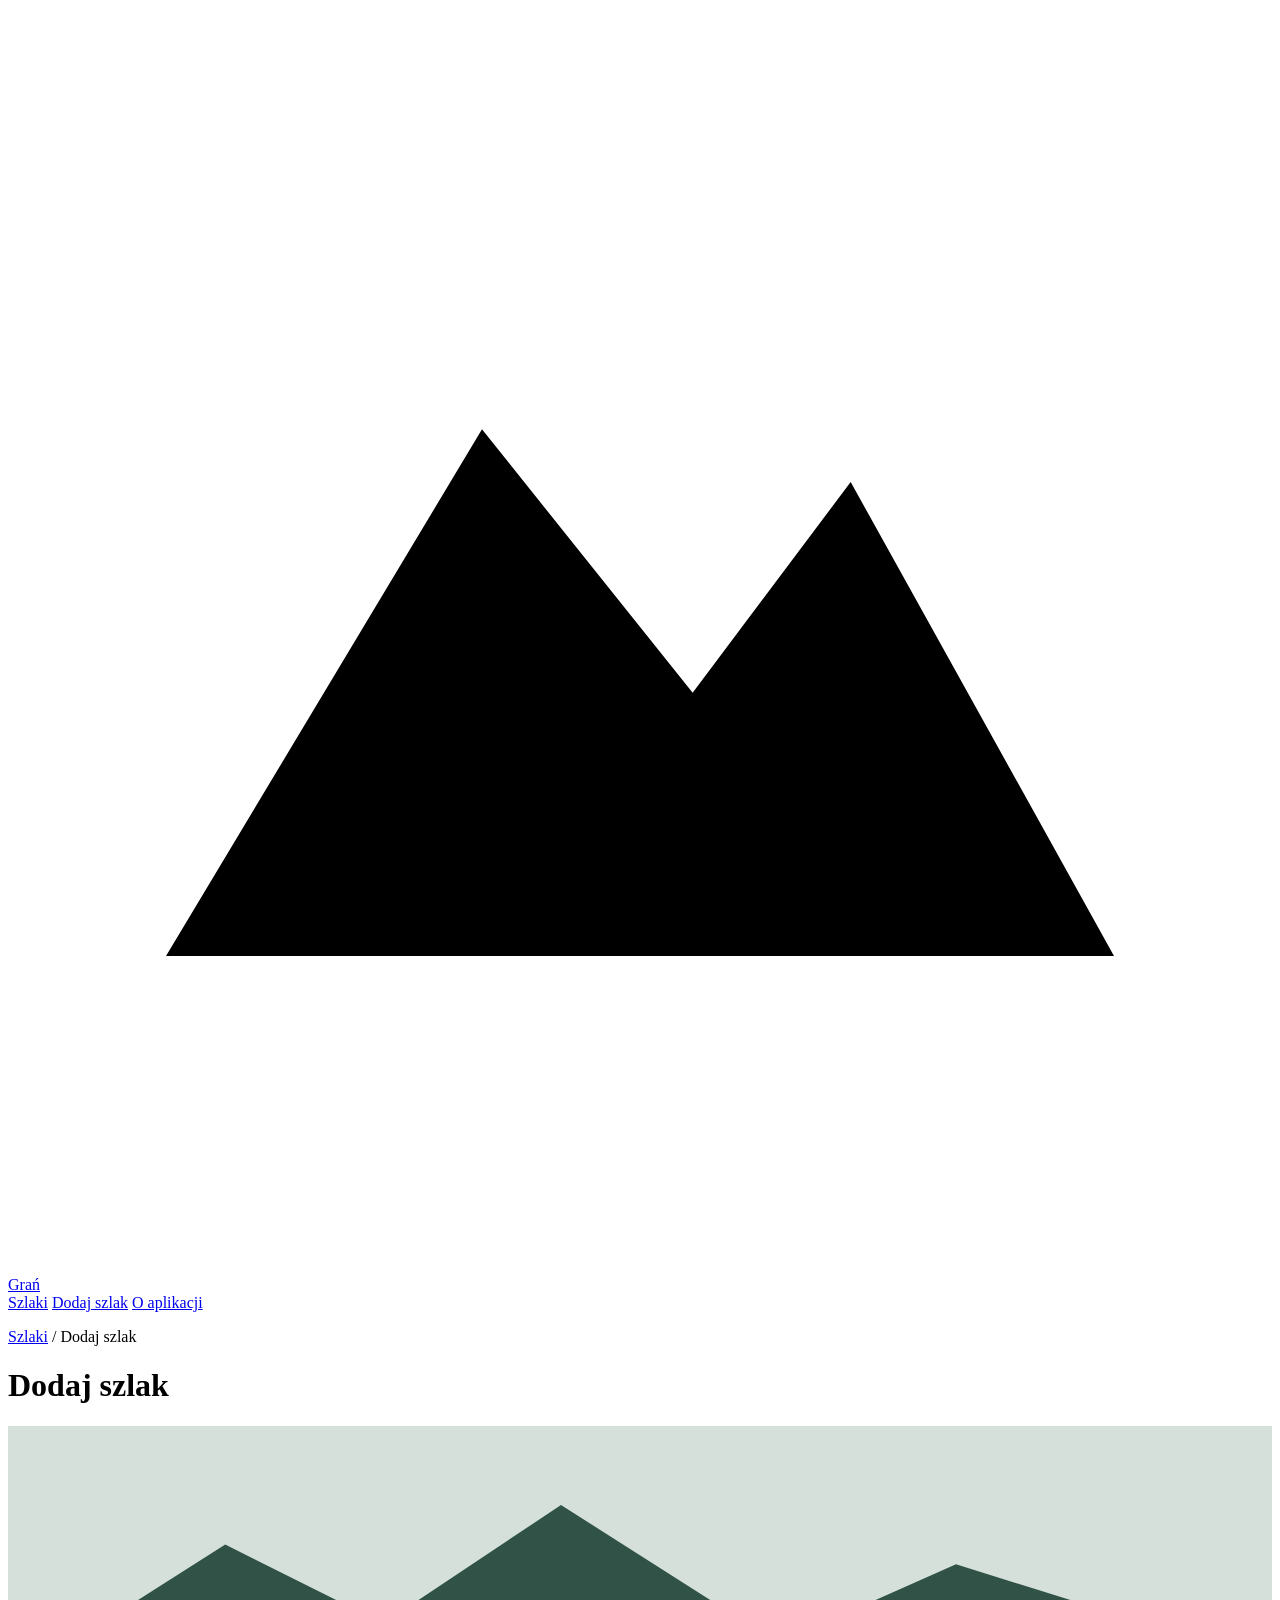
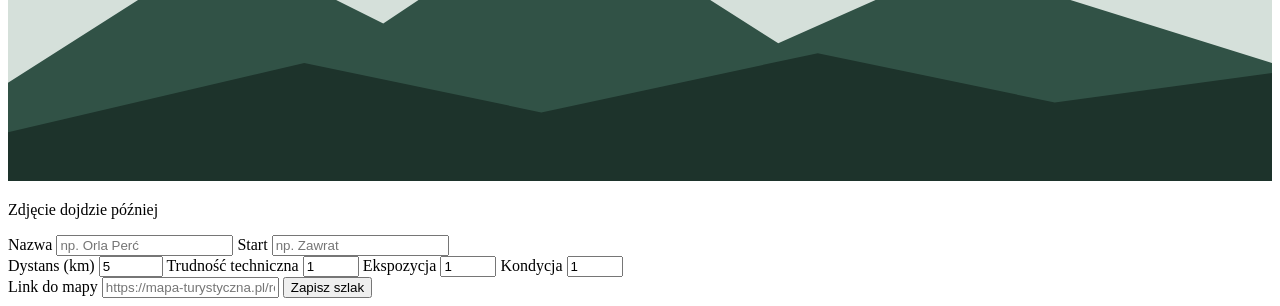
==== src/main/resources/static/add.html @ 2f8d6de8 "feat: add a form for a new trail" ====
<!DOCTYPE html>
<html lang="pl">
<head>
    <meta charset="UTF-8">
    <meta name="viewport" content="width=device-width, initial-scale=1">
    <title>Dodaj szlak — Grań</title>
    <link rel="stylesheet" href="/add.css">
</head>
<body>
<header class="top">
    <a class="brand" href="/">
        <svg viewBox="0 0 24 24" aria-hidden="true"><path d="M3 18 L9 8 L13 13 L16 9 L21 18 Z"/></svg>
        Grań
    </a>
    <nav>
        <a href="/trails">Szlaki</a>
        <a href="/trails/new" aria-current="page">Dodaj szlak</a>
        <a href="/#warstwy">O aplikacji</a>
    </nav>
</header>
<main>
    <p class="crumb"><a href="/trails">Szlaki</a> / Dodaj szlak</p>
    <h1>Dodaj szlak</h1>
    <form id="trail-form">
        <div class="photo" aria-hidden="true">
            <svg viewBox="0 0 640 180" preserveAspectRatio="xMidYMax slice">
                <rect width="640" height="180" fill="#d5e0da"/>
                <path d="M0 130 L110 60 L190 100 L280 40 L390 110 L480 70 L640 120 L640 180 L0 180 Z" fill="#315246"/>
                <path d="M0 155 L150 120 L270 145 L410 115 L530 140 L640 125 L640 180 L0 180 Z" fill="#1d332b"/>
            </svg>
            <p>Zdjęcie dojdzie później</p>
        </div>

        <label>
            Nazwa
            <input name="name" required maxlength="200" placeholder="np. Orla Perć">
        </label>
        <label>
            Start
            <input name="startPoint" required maxlength="200" placeholder="np. Zawrat">
        </label>
        <div class="grid">
            <label>
                Dystans (km)
                <input name="distance" type="number" required min="0" max="50" step="0.5" value="5">
            </label>
            <label>
                Trudność techniczna
                <input name="technicalDifficulty" type="number" required min="1" max="5" step="0.5" value="1">
            </label>
            <label>
                Ekspozycja
                <input name="exposure" type="number" required min="1" max="5" step="0.5" value="1">
            </label>
            <label>
                Kondycja
                <input name="condition" type="number" required min="1" max="5" step="0.5" value="1">
            </label>
        </div>
        <label>
            Link do mapy
            <input name="mapUrl" type="url" maxlength="300" placeholder="https://mapa-turystyczna.pl/route/...">
        </label>
        <p id="form-error" class="error" hidden>Nie udało się zapisać szlaku. Sprawdź pola: skale od 1 do 5, dystans od 0 do 50.</p>
        <button type="submit">Zapisz szlak</button>
    </form>
</main>
<script>
    const form = document.querySelector("#trail-form");
    const error = document.querySelector("#form-error");

    form.addEventListener("submit", function (event) {
        event.preventDefault();
        error.hidden = true;
        const data = new FormData(form);
        const mapUrl = String(data.get("mapUrl") || "").trim();
        const body = {
            name: String(data.get("name") || "").trim(),
            startPoint: String(data.get("startPoint") || "").trim(),
            distance: Number(data.get("distance")),
            technicalDifficulty: Number(data.get("technicalDifficulty")),
            exposure: Number(data.get("exposure")),
            condition: Number(data.get("condition")),
            mapUrl: mapUrl || null
        };
        fetch("/api/trails", {
            method: "POST",
            headers: { "Content-Type": "application/json" },
            body: JSON.stringify(body)
        })
            .then(function (response) {
                if (!response.ok) {
                    throw new Error("invalid");
                }
                return response.json();
            })
            .then(function (trail) {
                location.href = "/trails/" + trail.id;
            })
            .catch(function () {
                error.hidden = false;
            });
    });
</script>
</body>
</html>
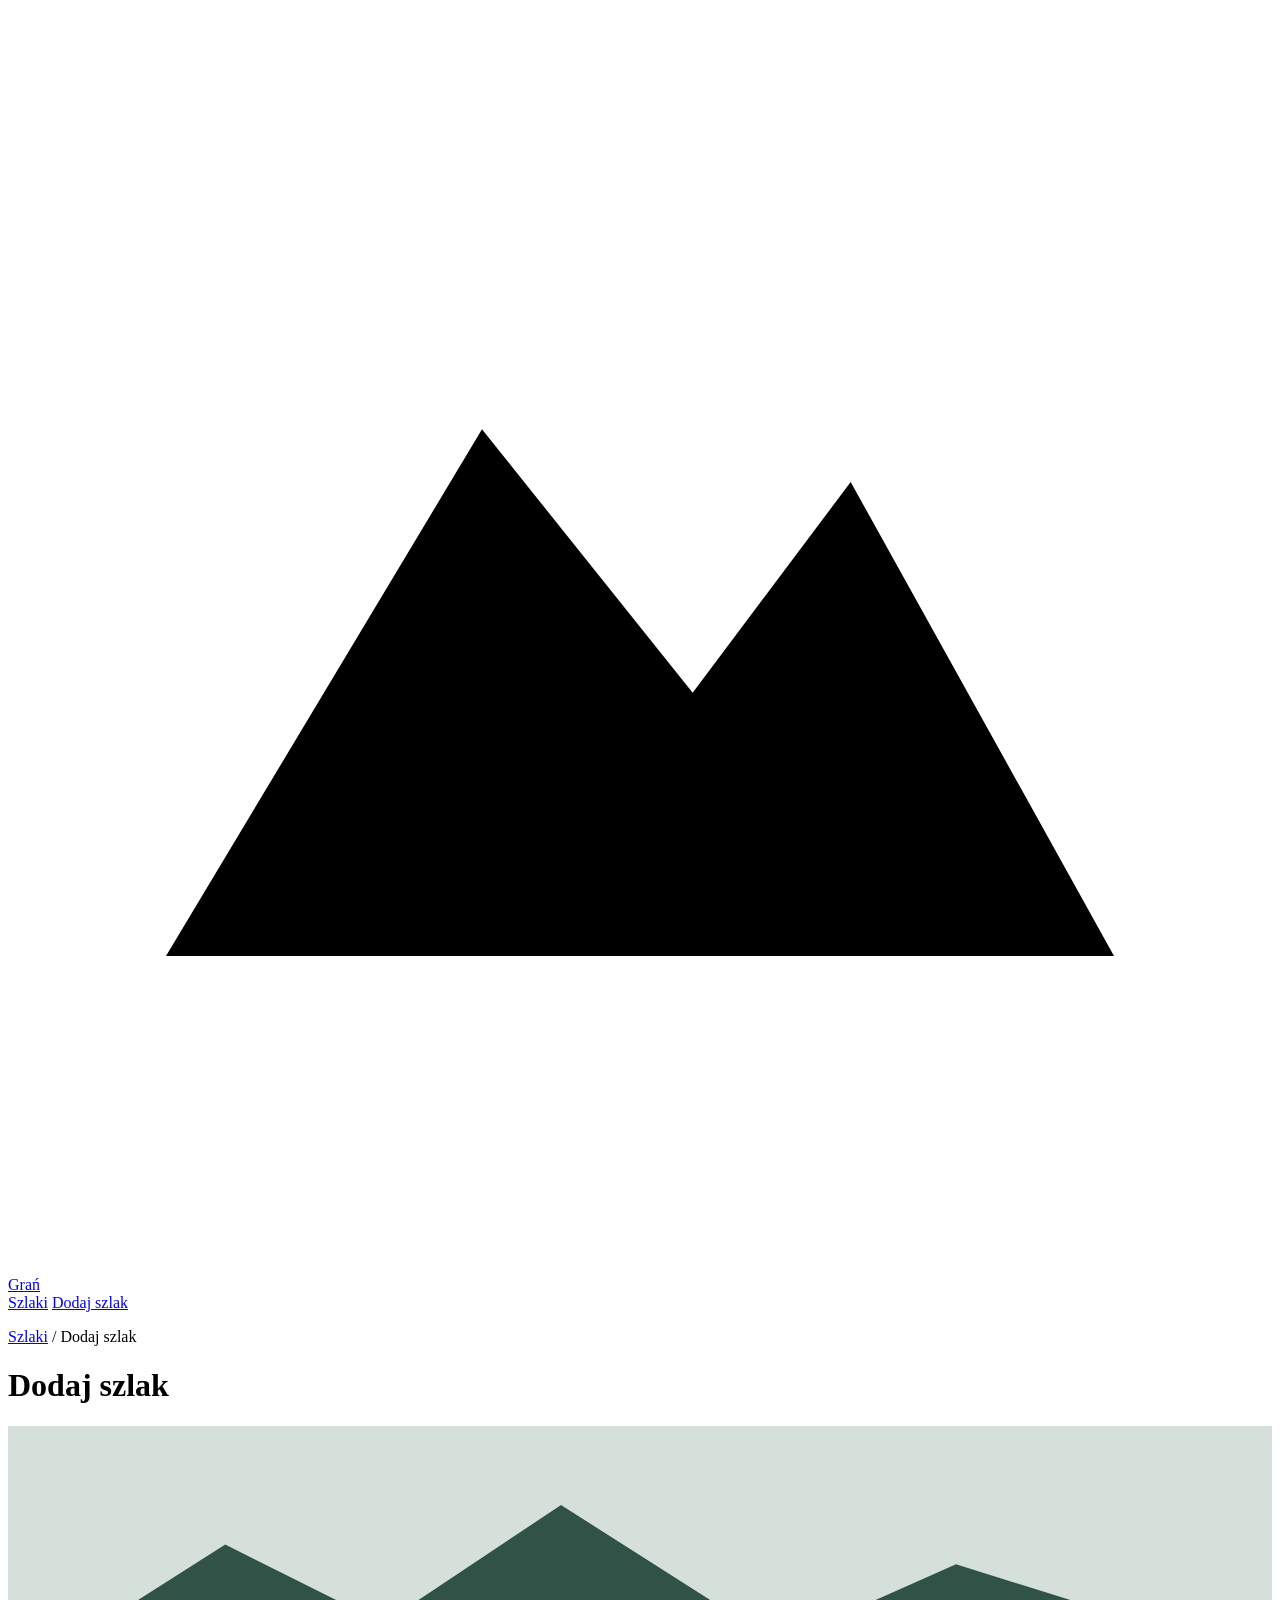
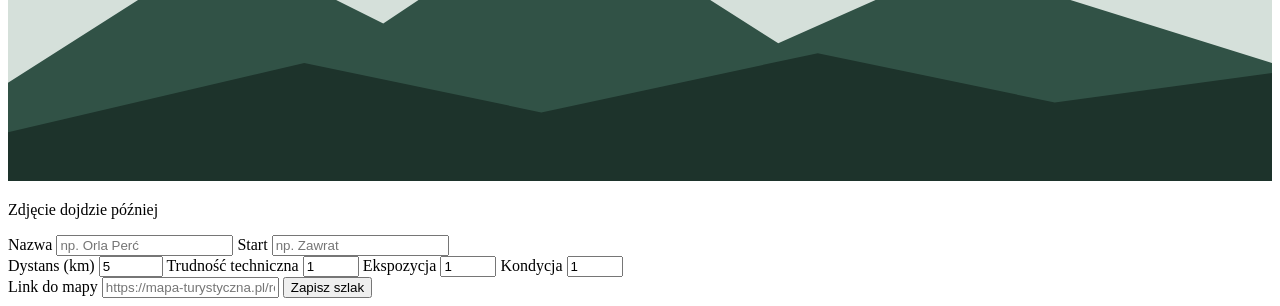
==== commit ed38a6a0: "feature: login and registration" ====
--- a/src/main/resources/static/add.html
+++ b/src/main/resources/static/add.html
@@ -12,10 +12,9 @@
         <svg viewBox="0 0 24 24" aria-hidden="true"><path d="M3 18 L9 8 L13 13 L16 9 L21 18 Z"/></svg>
         Grań
     </a>
-    <nav>
+    <nav data-auth-nav>
         <a href="/trails">Szlaki</a>
         <a href="/trails/new" aria-current="page">Dodaj szlak</a>
-        <a href="/#warstwy">O aplikacji</a>
     </nav>
 </header>
 <main>
@@ -102,5 +101,6 @@
             });
     });
 </script>
+<script src="/auth.js"></script>
 </body>
 </html>
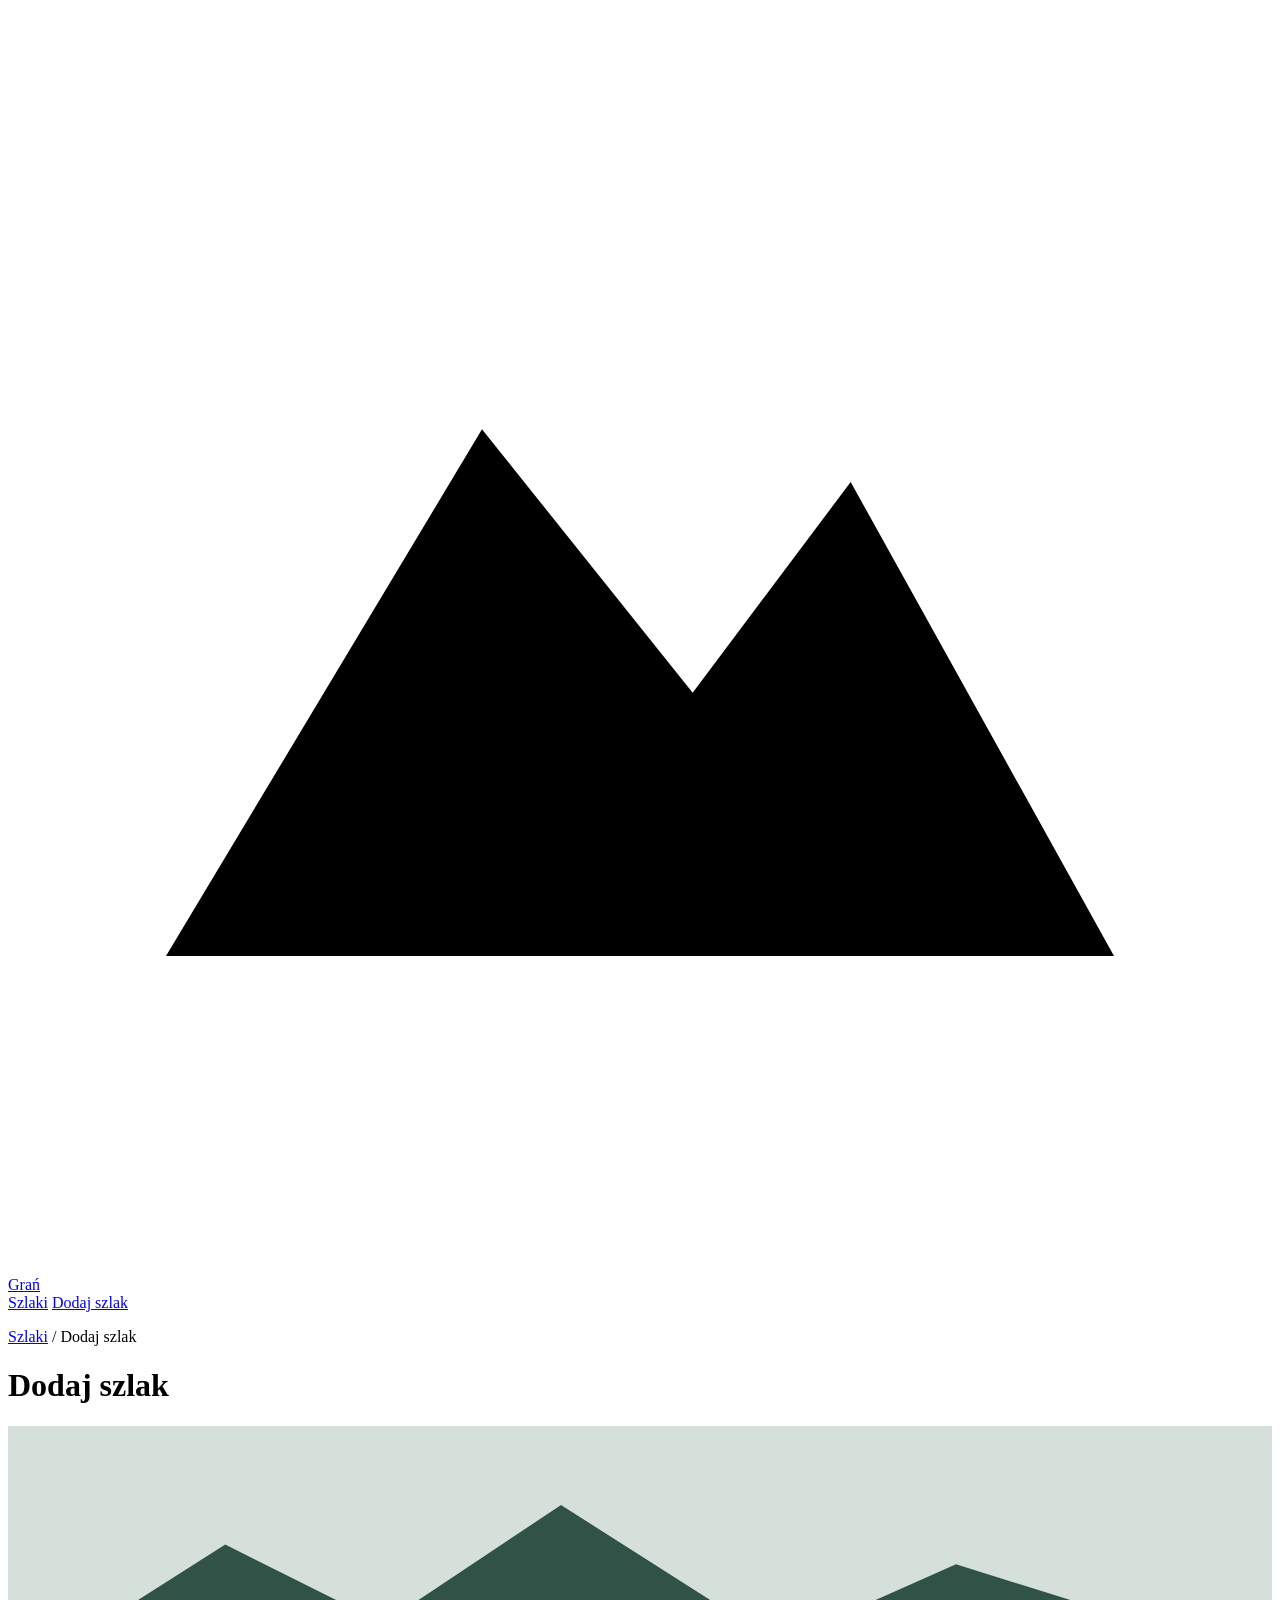
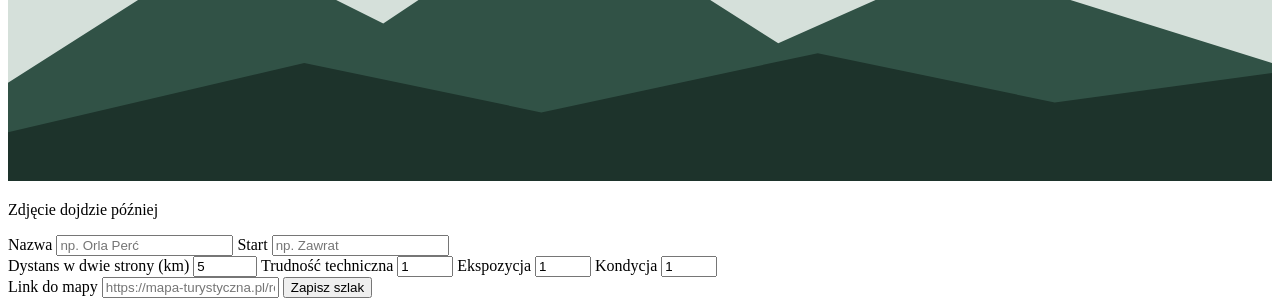
==== commit 2d1cb585: "feature: add new trails and main photos" ====
--- a/src/main/resources/static/add.html
+++ b/src/main/resources/static/add.html
@@ -40,7 +40,7 @@
         </label>
         <div class="grid">
             <label>
-                Dystans (km)
+                Dystans w dwie strony (km)
                 <input name="distance" type="number" required min="0" max="50" step="0.5" value="5">
             </label>
             <label>
